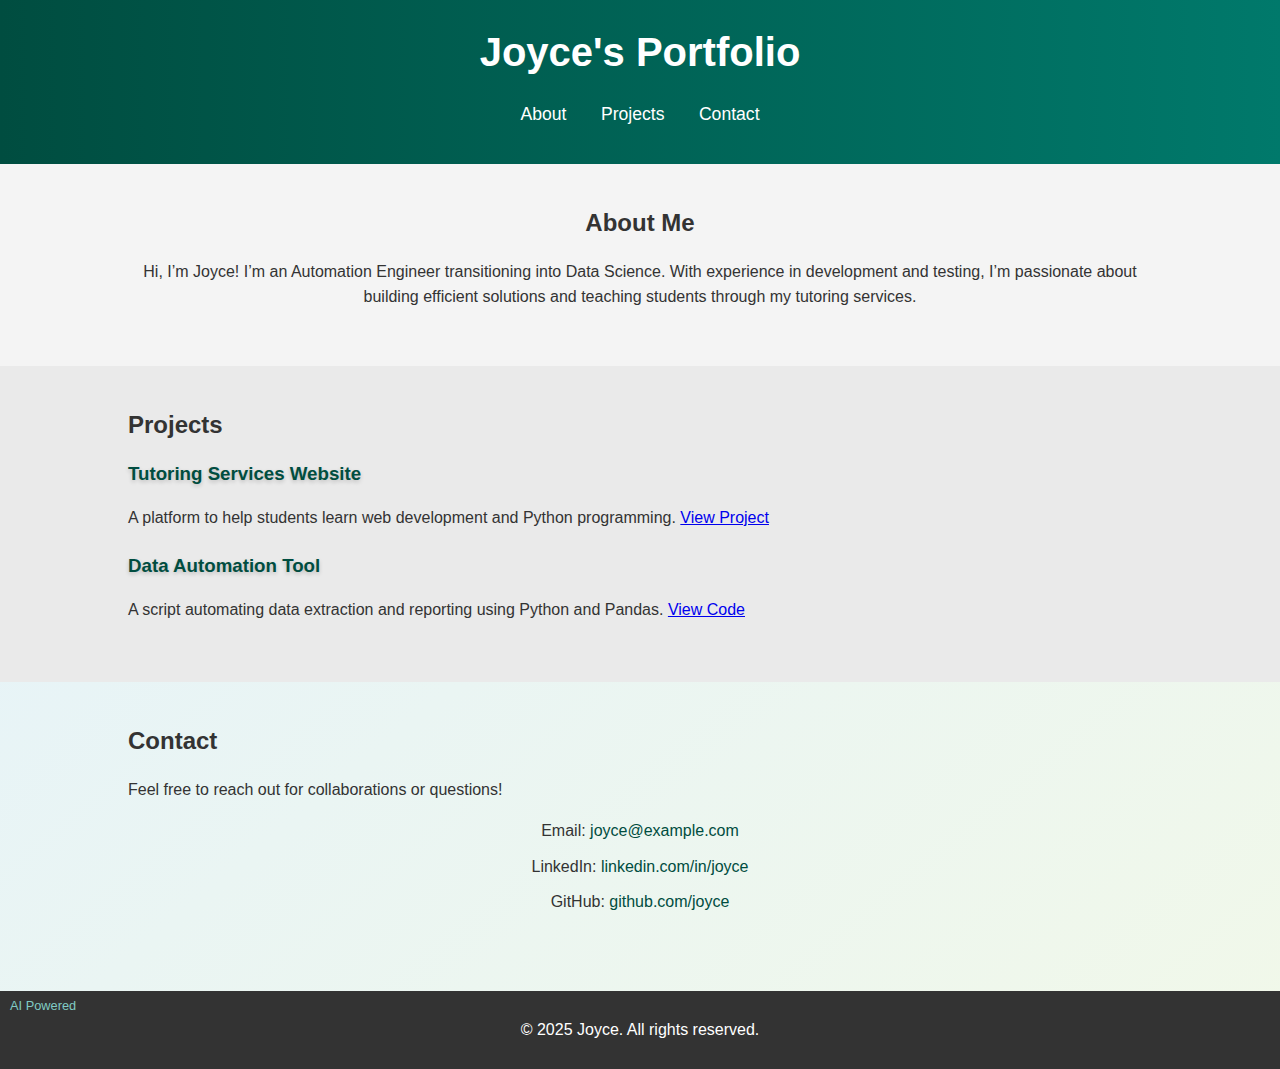
==== index.html @ f0cdafda "init" ====
<!DOCTYPE html>
<html lang="en">
<head>
    <meta charset="UTF-8">
    <meta name="viewport" content="width=device-width, initial-scale=1.0">
    <title>Joyce's Portfolio</title>
    <link rel="stylesheet" href="style.css">
</head>
<body>
    <header>
        <div class="container">
            <h1>Joyce's Portfolio</h1>
            <nav>
                <ul>
                    <li><a href="#about">About</a></li>
                    <li><a href="#projects">Projects</a></li>
                    <li><a href="#contact">Contact</a></li>
                </ul>
            </nav>
        </div>
    </header>

    <section id="about" class="section">
        <div class="container">
            <h2>About Me</h2>
            <p>Hi, I’m Joyce! I’m an Automation Engineer transitioning into Data Science. With experience in development and testing, I’m passionate about building efficient solutions and teaching students through my tutoring services.</p>
        </div>
    </section>

    <section id="projects" class="section">
        <div class="container">
            <h2>Projects</h2>
            <div class="project">
                <h3>Tutoring Services Website</h3>
                <p>A platform to help students learn web development and Python programming. <a href="#">View Project</a></p>
            </div>
            <div class="project">
                <h3>Data Automation Tool</h3>
                <p>A script automating data extraction and reporting using Python and Pandas. <a href="#">View Code</a></p>
            </div>
        </div>
    </section>

    <section id="contact" class="section">
        <div class="container">
            <h2>Contact</h2>
            <p>Feel free to reach out for collaborations or questions!</p>
            <ul>
                <li>Email: <a href="mailto:joyce@example.com">joyce@example.com</a></li>
                <li>LinkedIn: <a href="https://linkedin.com/in/joyce" target="_blank">linkedin.com/in/joyce</a></li>
                <li>GitHub: <a href="https://github.com/joyce" target="_blank">github.com/joyce</a></li>
            </ul>
        </div>
    </section>

    <footer>
        <div class="container">
            <p>&copy; 2025 Joyce. All rights reserved.</p>
        </div>
    </footer>

    <script src="script.js"></script>
</body>
</html>
---- style.css ----
/* General Styles */
body {
    font-family: 'Arial', sans-serif;
    line-height: 1.6;
    margin: 0;
    padding: 0;
    color: #333;
    background: linear-gradient(to bottom right, #e3f2fd, #f1f8e9);
}

h1, h2, h3 {
    margin: 0 0 15px;
}

.container {
    width: 80%;
    margin: 0 auto;
    max-width: 1200px;
}

/* Header */
header {
    background: linear-gradient(to right, #004d40, #00796b);
    color: #fff;
    padding: 20px 0;
    text-align: center;
    position: relative;
    overflow: hidden;
}

header h1 {
    font-size: 2.5em;
    margin: 0;
    animation: fadeIn 2s;
}

nav ul {
    list-style: none;
    padding: 0;
}

nav ul li {
    display: inline;
    margin: 0 15px;
}

nav ul li a {
    color: #fff;
    text-decoration: none;
    font-size: 1.1em;
    transition: color 0.3s;
}

nav ul li a:hover {
    text-decoration: underline;
    color: #80cbc4;
}

/* Section Styles */
.section {
    padding: 40px 0;
}

#about {
    background: #f4f4f4;
    text-align: center;
    position: relative;
}

#about::after {
    content: '';
    position: absolute;
    width: 100%;
    height: 100%;
    background: url('ai-background.png') no-repeat center;
    background-size: cover;
    opacity: 0.05;
    top: 0;
    left: 0;
    z-index: -1;
}

#projects {
    background: #eaeaea;
    position: relative;
}

#projects::after {
    content: "";
    position: absolute;
    width: 100%;
    height: 100%;
    background: url('ai-network.png') no-repeat center;
    background-size: cover;
    opacity: 0.05;
    top: 0;
    left: 0;
    z-index: -1;
}

#projects .project {
    margin-bottom: 20px;
}

#projects .project h3 {
    color: #004d40;
    text-shadow: 0 2px 4px rgba(0, 0, 0, 0.2);
}

#contact ul {
    list-style: none;
    padding: 0;
    text-align: center;
}

#contact ul li {
    margin-bottom: 10px;
}

#contact ul li a {
    color: #004d40;
    text-decoration: none;
}

#contact ul li a:hover {
    text-decoration: underline;
    color: #00796b;
}

/* AI Highlights */
@keyframes fadeIn {
    from {
        opacity: 0;
    }
    to {
        opacity: 1;
    }
}

/* Footer */
footer {
    background: #333;
    color: #fff;
    text-align: center;
    padding: 10px 0;
    margin-top: 20px;
    position: relative;
}

footer::before {
    content: "AI Powered";
    font-size: 0.8em;
    color: #80cbc4;
    position: absolute;
    top: 5px;
    left: 10px;
}
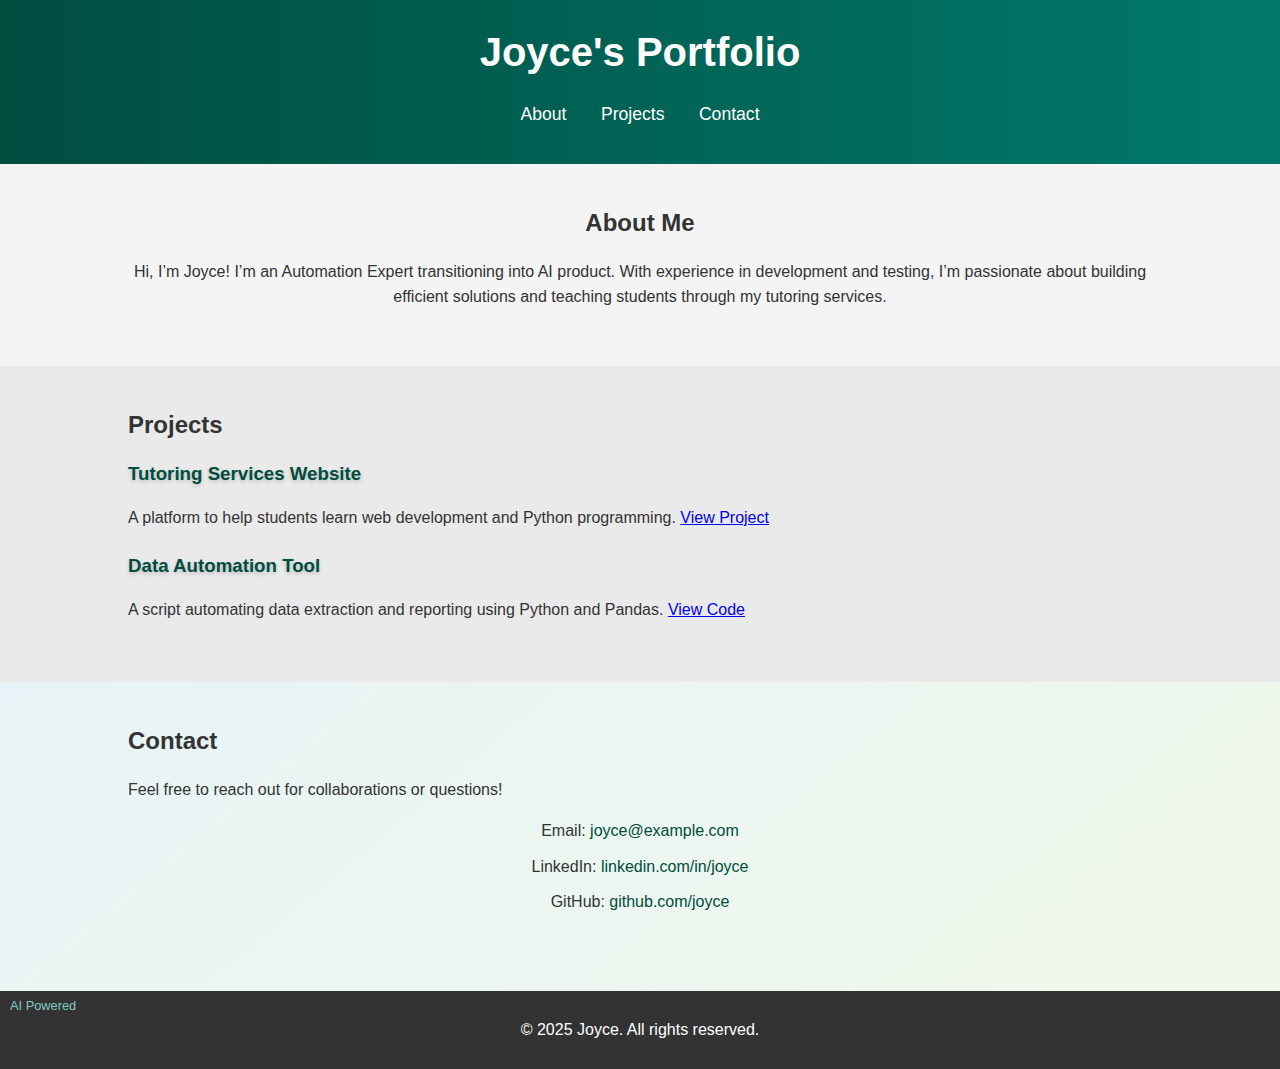
==== commit 0aec61fc: "add new" ====
--- a/index.html
+++ b/index.html
@@ -23,7 +23,7 @@
     <section id="about" class="section">
         <div class="container">
             <h2>About Me</h2>
-            <p>Hi, I’m Joyce! I’m an Automation Engineer transitioning into Data Science. With experience in development and testing, I’m passionate about building efficient solutions and teaching students through my tutoring services.</p>
+            <p>Hi, I’m Joyce! I’m an Automation Expert transitioning into AI product. With experience in development and testing, I’m passionate about building efficient solutions and teaching students through my tutoring services.</p>
         </div>
     </section>
 
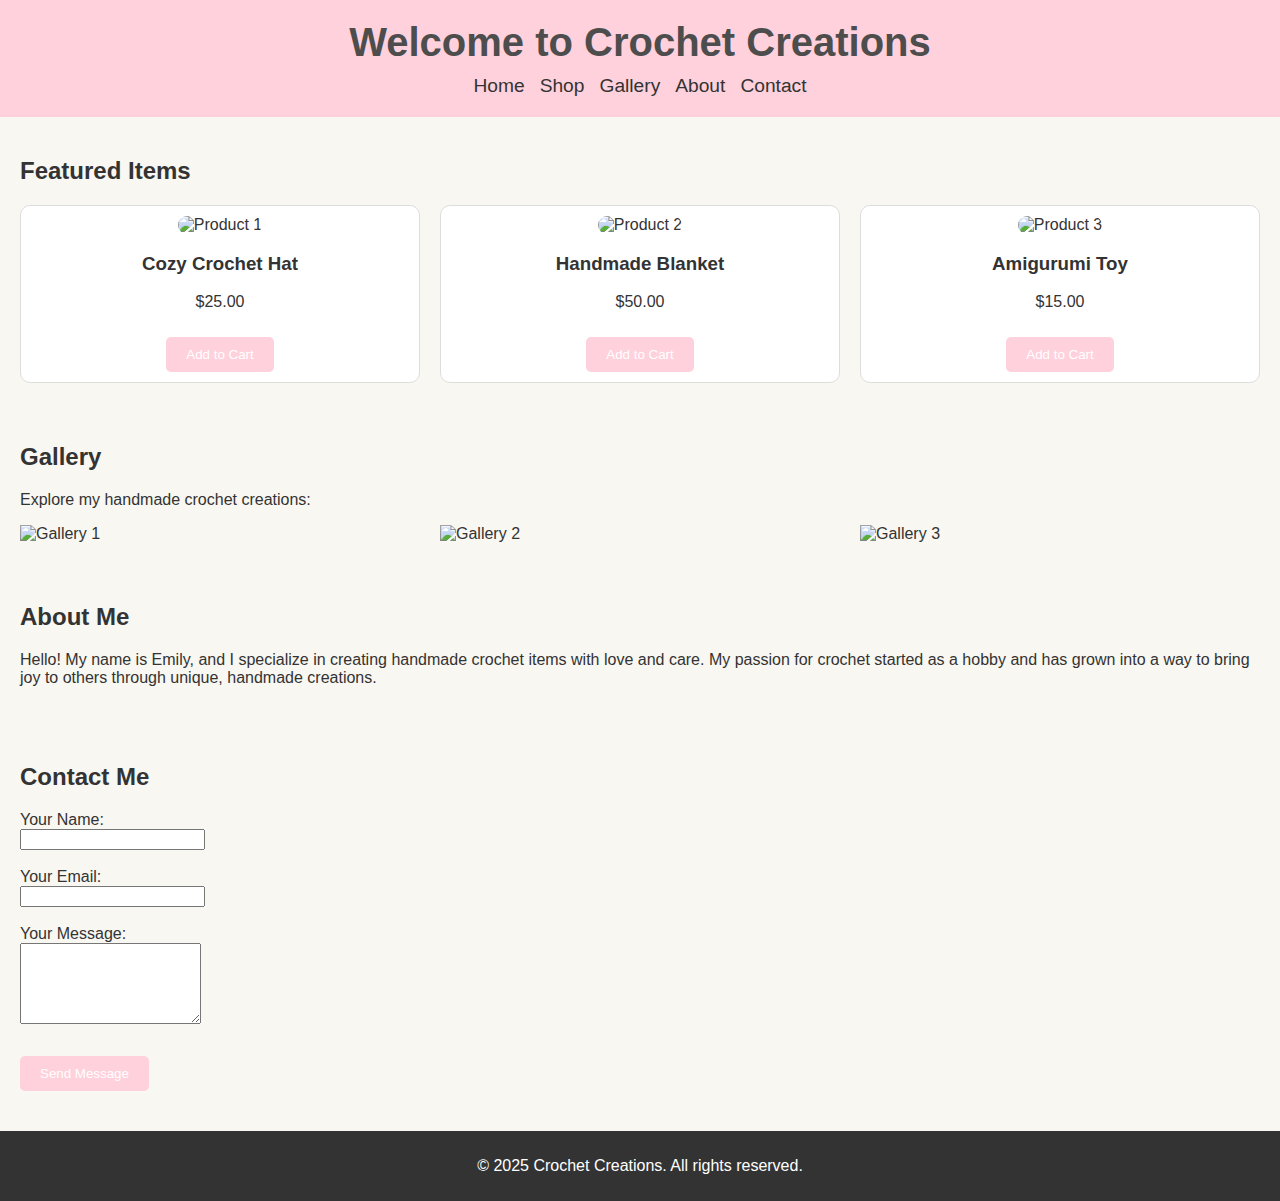
==== commit 3ca62628: "emily" ====
--- a/index.html
+++ b/index.html
@@ -3,62 +3,140 @@
 <head>
     <meta charset="UTF-8">
     <meta name="viewport" content="width=device-width, initial-scale=1.0">
-    <title>Joyce's Portfolio</title>
-    <link rel="stylesheet" href="style.css">
+    <title>Crochet Creations</title>
+    <style>
+        body {
+            font-family: 'Arial', sans-serif;
+            margin: 0;
+            padding: 0;
+            background-color: #f9f7f1;
+            color: #333;
+        }
+        header {
+            background-color: #ffd1dc;
+            padding: 20px;
+            text-align: center;
+        }
+        header h1 {
+            margin: 0;
+            font-size: 2.5em;
+            color: #4d4d4d;
+        }
+        nav {
+            display: flex;
+            justify-content: center;
+            gap: 15px;
+            margin-top: 10px;
+        }
+        nav a {
+            text-decoration: none;
+            color: #333;
+            font-size: 1.2em;
+        }
+        .container {
+            padding: 20px;
+        }
+        .products {
+            display: grid;
+            grid-template-columns: repeat(auto-fit, minmax(200px, 1fr));
+            gap: 20px;
+        }
+        .product {
+            border: 1px solid #ddd;
+            border-radius: 10px;
+            padding: 10px;
+            text-align: center;
+            background: #fff;
+        }
+        .product img {
+            max-width: 100%;
+            height: auto;
+            border-radius: 10px;
+        }
+        .button {
+            background-color: #ffd1dc;
+            border: none;
+            padding: 10px 20px;
+            border-radius: 5px;
+            color: white;
+            cursor: pointer;
+            margin-top: 10px;
+        }
+        footer {
+            background-color: #333;
+            color: white;
+            text-align: center;
+            padding: 10px;
+            margin-top: 20px;
+        }
+    </style>
 </head>
 <body>
     <header>
-        <div class="container">
-            <h1>Joyce's Portfolio</h1>
-            <nav>
-                <ul>
-                    <li><a href="#about">About</a></li>
-                    <li><a href="#projects">Projects</a></li>
-                    <li><a href="#contact">Contact</a></li>
-                </ul>
-            </nav>
-        </div>
+        <h1>Welcome to Crochet Creations</h1>
+        <nav>
+            <a href="#home">Home</a>
+            <a href="#shop">Shop</a>
+            <a href="#gallery">Gallery</a>
+            <a href="#about">About</a>
+            <a href="#contact">Contact</a>
+        </nav>
     </header>
 
-    <section id="about" class="section">
-        <div class="container">
-            <h2>About Me</h2>
-            <p>Hi, I’m Joyce! I’m an Automation Expert transitioning into AI product. With experience in development and testing, I’m passionate about building efficient solutions and teaching students through my tutoring services.</p>
-        </div>
-    </section>
-
-    <section id="projects" class="section">
-        <div class="container">
-            <h2>Projects</h2>
-            <div class="project">
-                <h3>Tutoring Services Website</h3>
-                <p>A platform to help students learn web development and Python programming. <a href="#">View Project</a></p>
+    <div id="home" class="container">
+        <h2>Featured Items</h2>
+        <div class="products">
+            <div class="product">
+                <img src="https://via.placeholder.com/200" alt="Product 1">
+                <h3>Cozy Crochet Hat</h3>
+                <p>$25.00</p>
+                <button class="button">Add to Cart</button>
             </div>
-            <div class="project">
-                <h3>Data Automation Tool</h3>
-                <p>A script automating data extraction and reporting using Python and Pandas. <a href="#">View Code</a></p>
+            <div class="product">
+                <img src="https://via.placeholder.com/200" alt="Product 2">
+                <h3>Handmade Blanket</h3>
+                <p>$50.00</p>
+                <button class="button">Add to Cart</button>
+            </div>
+            <div class="product">
+                <img src="https://via.placeholder.com/200" alt="Product 3">
+                <h3>Amigurumi Toy</h3>
+                <p>$15.00</p>
+                <button class="button">Add to Cart</button>
             </div>
         </div>
-    </section>
+    </div>
 
-    <section id="contact" class="section">
-        <div class="container">
-            <h2>Contact</h2>
-            <p>Feel free to reach out for collaborations or questions!</p>
-            <ul>
-                <li>Email: <a href="mailto:joyce@example.com">joyce@example.com</a></li>
-                <li>LinkedIn: <a href="https://linkedin.com/in/joyce" target="_blank">linkedin.com/in/joyce</a></li>
-                <li>GitHub: <a href="https://github.com/joyce" target="_blank">github.com/joyce</a></li>
-            </ul>
+    <div id="gallery" class="container">
+        <h2>Gallery</h2>
+        <p>Explore my handmade crochet creations:</p>
+        <div class="products">
+            <img src="https://via.placeholder.com/200" alt="Gallery 1">
+            <img src="https://via.placeholder.com/200" alt="Gallery 2">
+            <img src="https://via.placeholder.com/200" alt="Gallery 3">
         </div>
-    </section>
+    </div>
+
+    <div id="about" class="container">
+        <h2>About Me</h2>
+        <p>Hello! My name is Emily, and I specialize in creating handmade crochet items with love and care. My passion for crochet started as a hobby and has grown into a way to bring joy to others through unique, handmade creations.</p>
+    </div>
+
+    <div id="contact" class="container">
+        <h2>Contact Me</h2>
+        <form>
+            <label for="name">Your Name:</label><br>
+            <input type="text" id="name" name="name" required><br><br>
+            <label for="email">Your Email:</label><br>
+            <input type="email" id="email" name="email" required><br><br>
+            <label for="message">Your Message:</label><br>
+            <textarea id="message" name="message" rows="5" required></textarea><br><br>
+            <button type="submit" class="button">Send Message</button>
+        </form>
+    </div>
 
     <footer>
-        <div class="container">
-            <p>&copy; 2025 Joyce. All rights reserved.</p>
-        </div>
+        <p>&copy; 2025 Crochet Creations. All rights reserved.</p>
     </footer>
-
-    <script src="script.js"></script>
 </body>
 </html>
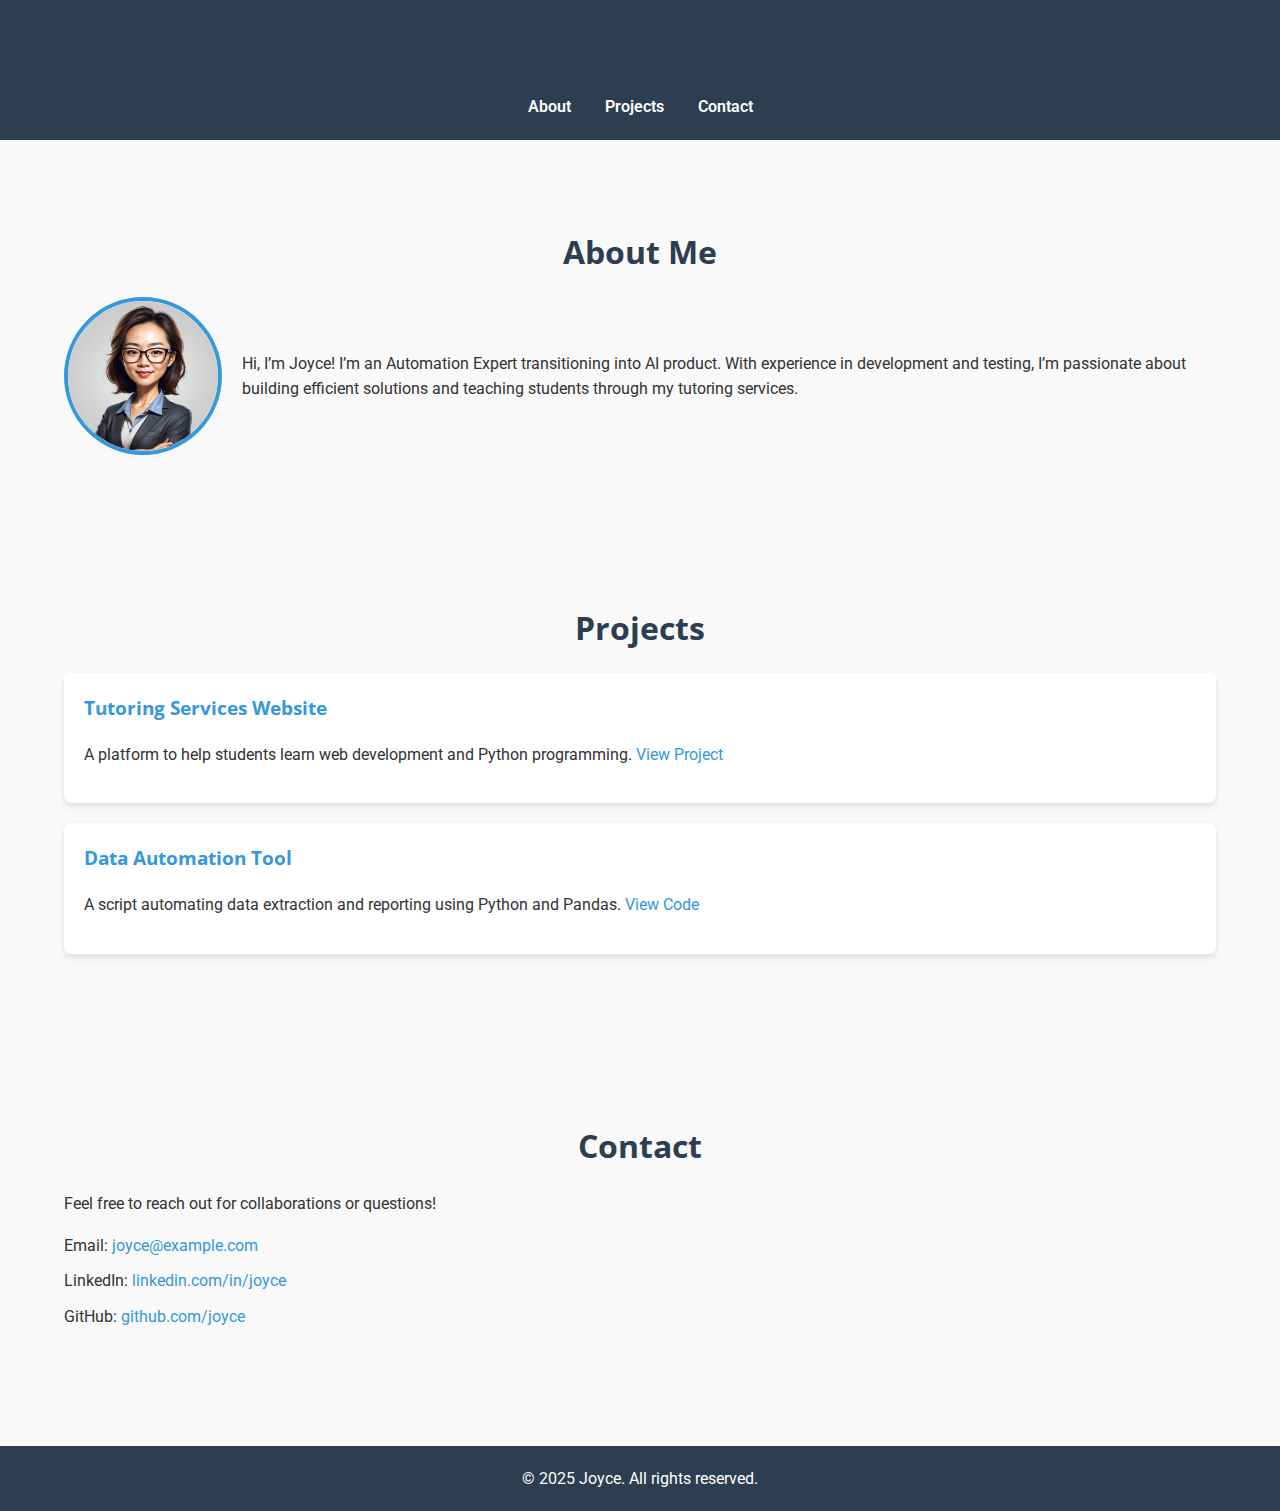
==== commit 96e70f5f: "update" ====
--- a/index.html
+++ b/index.html
@@ -3,140 +3,66 @@
 <head>
     <meta charset="UTF-8">
     <meta name="viewport" content="width=device-width, initial-scale=1.0">
-    <title>Crochet Creations</title>
-    <style>
-        body {
-            font-family: 'Arial', sans-serif;
-            margin: 0;
-            padding: 0;
-            background-color: #f9f7f1;
-            color: #333;
-        }
-        header {
-            background-color: #ffd1dc;
-            padding: 20px;
-            text-align: center;
-        }
-        header h1 {
-            margin: 0;
-            font-size: 2.5em;
-            color: #4d4d4d;
-        }
-        nav {
-            display: flex;
-            justify-content: center;
-            gap: 15px;
-            margin-top: 10px;
-        }
-        nav a {
-            text-decoration: none;
-            color: #333;
-            font-size: 1.2em;
-        }
-        .container {
-            padding: 20px;
-        }
-        .products {
-            display: grid;
-            grid-template-columns: repeat(auto-fit, minmax(200px, 1fr));
-            gap: 20px;
-        }
-        .product {
-            border: 1px solid #ddd;
-            border-radius: 10px;
-            padding: 10px;
-            text-align: center;
-            background: #fff;
-        }
-        .product img {
-            max-width: 100%;
-            height: auto;
-            border-radius: 10px;
-        }
-        .button {
-            background-color: #ffd1dc;
-            border: none;
-            padding: 10px 20px;
-            border-radius: 5px;
-            color: white;
-            cursor: pointer;
-            margin-top: 10px;
-        }
-        footer {
-            background-color: #333;
-            color: white;
-            text-align: center;
-            padding: 10px;
-            margin-top: 20px;
-        }
-    </style>
+    <title>Joyce's Portfolio</title>
+    <link rel="stylesheet" href="style.css">
+    <link href="https://fonts.googleapis.com/css2?family=Roboto:wght@400;700&family=Open+Sans:wght@400;600&display=swap" rel="stylesheet">
 </head>
 <body>
     <header>
-        <h1>Welcome to Crochet Creations</h1>
-        <nav>
-            <a href="#home">Home</a>
-            <a href="#shop">Shop</a>
-            <a href="#gallery">Gallery</a>
-            <a href="#about">About</a>
-            <a href="#contact">Contact</a>
-        </nav>
+        <div class="container">
+            <h1>Joyce's Portfolio</h1>
+            <nav>
+                <ul>
+                    <li><a href="#about">About</a></li>
+                    <li><a href="#projects">Projects</a></li>
+                    <li><a href="#contact">Contact</a></li>
+                </ul>
+            </nav>
+        </div>
     </header>
 
-    <div id="home" class="container">
-        <h2>Featured Items</h2>
-        <div class="products">
-            <div class="product">
-                <img src="https://via.placeholder.com/200" alt="Product 1">
-                <h3>Cozy Crochet Hat</h3>
-                <p>$25.00</p>
-                <button class="button">Add to Cart</button>
-            </div>
-            <div class="product">
-                <img src="https://via.placeholder.com/200" alt="Product 2">
-                <h3>Handmade Blanket</h3>
-                <p>$50.00</p>
-                <button class="button">Add to Cart</button>
-            </div>
-            <div class="product">
-                <img src="https://via.placeholder.com/200" alt="Product 3">
-                <h3>Amigurumi Toy</h3>
-                <p>$15.00</p>
-                <button class="button">Add to Cart</button>
+    <section id="about" class="section">
+        <div class="container">
+            <h2>About Me</h2>
+            <div class="about-content">
+                <img src="profile.jpg" alt="Joyce's Profile Picture" class="profile-pic">
+                <p>Hi, I’m Joyce! I’m an Automation Expert transitioning into AI product. With experience in development and testing, I’m passionate about building efficient solutions and teaching students through my tutoring services.</p>
             </div>
         </div>
-    </div>
+    </section>
 
-    <div id="gallery" class="container">
-        <h2>Gallery</h2>
-        <p>Explore my handmade crochet creations:</p>
-        <div class="products">
-            <img src="https://via.placeholder.com/200" alt="Gallery 1">
-            <img src="https://via.placeholder.com/200" alt="Gallery 2">
-            <img src="https://via.placeholder.com/200" alt="Gallery 3">
+    <section id="projects" class="section">
+        <div class="container">
+            <h2>Projects</h2>
+            <div class="project">
+                <h3>Tutoring Services Website</h3>
+                <p>A platform to help students learn web development and Python programming. <a href="http://joycelin53.pythonanywhere.com" target="_blank">View Project</a></p>
+            </div>
+            <div class="project">
+                <h3>Data Automation Tool</h3>
+                <p>A script automating data extraction and reporting using Python and Pandas. <a href="#">View Code</a></p>
+            </div>
         </div>
-    </div>
+    </section>
 
-    <div id="about" class="container">
-        <h2>About Me</h2>
-        <p>Hello! My name is Emily, and I specialize in creating handmade crochet items with love and care. My passion for crochet started as a hobby and has grown into a way to bring joy to others through unique, handmade creations.</p>
-    </div>
-
-    <div id="contact" class="container">
-        <h2>Contact Me</h2>
-        <form>
-            <label for="name">Your Name:</label><br>
-            <input type="text" id="name" name="name" required><br><br>
-            <label for="email">Your Email:</label><br>
-            <input type="email" id="email" name="email" required><br><br>
-            <label for="message">Your Message:</label><br>
-            <textarea id="message" name="message" rows="5" required></textarea><br><br>
-            <button type="submit" class="button">Send Message</button>
-        </form>
-    </div>
+    <section id="contact" class="section">
+        <div class="container">
+            <h2>Contact</h2>
+            <p>Feel free to reach out for collaborations or questions!</p>
+            <ul class="contact-list">
+                <li>Email: <a href="mailto:joyce@example.com">joyce@example.com</a></li>
+                <li>LinkedIn: <a href="https://linkedin.com/in/joyce" target="_blank">linkedin.com/in/joyce</a></li>
+                <li>GitHub: <a href="https://github.com/joyce" target="_blank">github.com/joyce</a></li>
+            </ul>
+        </div>
+    </section>
 
     <footer>
-        <p>&copy; 2025 Crochet Creations. All rights reserved.</p>
+        <div class="container">
+            <p>&copy; 2025 Joyce. All rights reserved.</p>
+        </div>
     </footer>
+
+    <script src="script.js"></script>
 </body>
-</html>
+</html>--- a/style.css
+++ b/style.css
@@ -0,0 +1,121 @@
+/* General Styles */
+body {
+    font-family: 'Roboto', sans-serif;
+    line-height: 1.6;
+    margin: 0;
+    padding: 0;
+    color: #333;
+    background-color: #f9f9f9;
+}
+
+.container {
+    width: 90%;
+    max-width: 1200px;
+    margin: 0 auto;
+}
+
+h1, h2, h3 {
+    font-family: 'Open Sans', sans-serif;
+    color: #2c3e50;
+}
+
+a {
+    color: #3498db;
+    text-decoration: none;
+}
+
+a:hover {
+    text-decoration: underline;
+}
+
+/* Header */
+header {
+    background-color: #2c3e50;
+    color: #fff;
+    padding: 20px 0;
+    text-align: center;
+}
+
+header h1 {
+    margin: 0;
+    font-size: 2.5rem;
+}
+
+nav ul {
+    list-style: none;
+    padding: 0;
+    margin: 10px 0 0;
+}
+
+nav ul li {
+    display: inline;
+    margin: 0 15px;
+}
+
+nav ul li a {
+    color: #fff;
+    font-weight: 600;
+}
+
+/* Sections */
+.section {
+    padding: 60px 0;
+}
+
+.section h2 {
+    font-size: 2rem;
+    margin-bottom: 20px;
+    text-align: center;
+}
+
+/* About Section */
+.about-content {
+    display: flex;
+    align-items: center;
+    gap: 20px;
+}
+
+.profile-pic {
+    width: 150px;
+    height: 150px;
+    border-radius: 50%;
+    object-fit: cover;
+    border: 4px solid #3498db;
+}
+
+/* Projects Section */
+.project {
+    background-color: #fff;
+    padding: 20px;
+    margin-bottom: 20px;
+    border-radius: 8px;
+    box-shadow: 0 4px 6px rgba(0, 0, 0, 0.1);
+}
+
+.project h3 {
+    margin-top: 0;
+    color: #3498db;
+}
+
+/* Contact Section */
+.contact-list {
+    list-style: none;
+    padding: 0;
+}
+
+.contact-list li {
+    margin-bottom: 10px;
+}
+
+/* Footer */
+footer {
+    background-color: #2c3e50;
+    color: #fff;
+    text-align: center;
+    padding: 20px 0;
+    margin-top: 40px;
+}
+
+footer p {
+    margin: 0;
+}